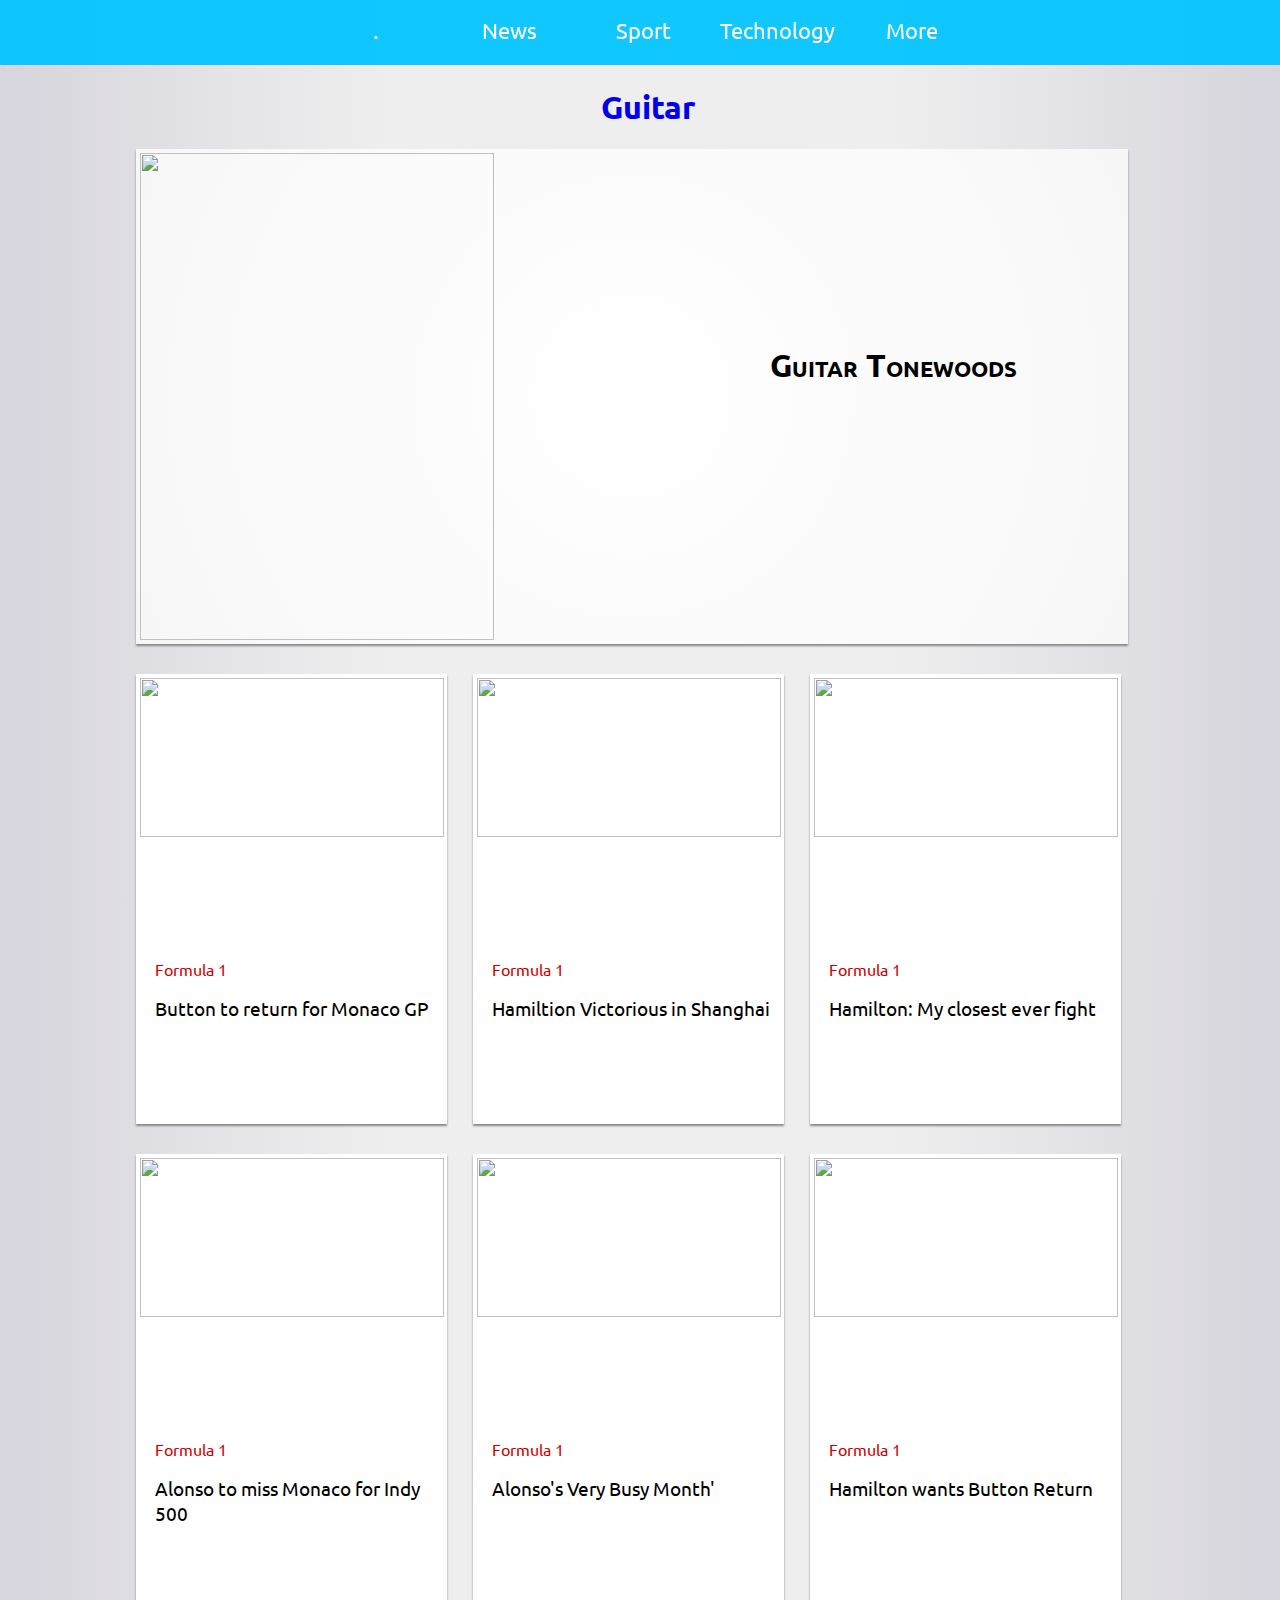
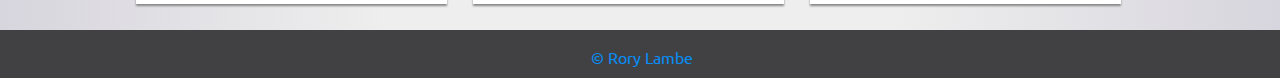
==== main.guitar.html @ 80f7bfc6 "Add files via upload" ====
<!DOCTYPE html> <!--added when body,div,html set to width,height 100%-->
<html>
<head>
<meta name="viewport" content="width=device-width, initial-scale=1.0">
<link rel="stylesheet" type="text/css" href="sec-responsive.css">
<script type="text/javascript" src="responsive.js"></script>
<link href="https://fonts.googleapis.com/css?family=Ubuntu" rel="stylesheet"> <!-- Ubuntu font link-->
<link rel="shortcut icon" href="https://s-media-cache-ak0.pinimg.com/originals/44/e4/73/44e473b0aaa8aa32cf748dd5b4bf9525.png"/> <!--title img-->
<title>Responsive</title>
</head>

<nav>
  <!--<a href="#" class="navbar-left"><img src="http://www.donegaldaily.com/wp-content/uploads/2016/05/gaa-logo.png"></a> img in nav-->
  <!--<a href="https://www.google.ie" class="navbar-left"><h3 class="navbar-left-txt">The<br> Journal</h3></a>-->
  <ul class="topnav" id="myTopnav">

    <li class="navimgtxt"><a href="https://roryjl.github.io/" class="webtitle">.</a></li>    <!--  <li><a href="#">Home</a></li>  -->

    <li><a href="https://irishtimes.com">News</a>
      <ul class="sub-menu">
        <a href="https://www.theguardian.com/international"><li>TheGuardian</li></a>
        <a href="https://www.irishtimes.com"><li>Irish Times</li></a>
        <a href="https://www.thejournal.ie"><li>TheJournal</li></a>
      </ul>
    </li>

    <li><a href="https://roryjl.github.io/sport.responsive.html">Sport</a>
      <ul class="sub-menu">
        <a href="https://roryjl.github.io/f1.responsive.html"><li>Formula 1</li></a>
        <a href="https://roryjl.github.io/gaa.responsive.html"><li>Gaa</li></a>
        <a href="https://roryjl.github.io/soccer.responsive.html"><li>Soccer</li></a>
      </ul>
    </li>

    <li><a href="https://cnet.com/uk">Technology</a></li>
    <li><a href="#">More</a>
      <ul class="sub-menu">
        <a href="https://play.spotify.com/?utm_source=web-player&utm_campaign=bookmark"><li>Spotify</li></a>
        <a href="https://www.youtube.com/"><li>YouTube</li></a>
        <a href="https://fantasy.premierleague.com/"><li>Fantasy PL</li></a>
      </ul>
      <li class="icon">
    <a href="javascript:void(0);" onclick="myFunction()">&#9776;</a>
  </li>
    </li>
  </ul>
</nav>

<body>

  <div class="row">

    <h1 class="sectionhead"><a href="file:///Users/BrianLambe/Documents/Website%20iCloud%20Drive/f1.responsive.html">Guitar</h1>

    <div class="col-1">
      <a href="https://roryjl.github.io/tonewoods.guitar.html"><img class="mainimg" src="http://www.mangore.com/upload/archivos_imagenes/20140510-tonewood-properties-interna.jpg"/>
      <div class="maintxt"><a href="https://roryjl.github.io/tonewoods.guitar.html"><h1>Guitar Tonewoods</h1></div>
    </div>

    <div class="col-2">
      <a href="http://www.skysports.com/f1/news/12433/10835866/jenson-button-to-return-with-mclaren-for-monaco-gp"><img class="secimg" src="http://e2.365dm.com/17/04/16-9/20/skysports-formula-1-grand-prix-f1-jenson-button_3930553.jpg?20170414110044"/>
      <p class="f1sec"><a href="file:///Users/BrianLambe/Documents/Website%20iCloud%20Drive/f1.responsive.html">Formula 1<p><h3 class="sectxt"><a href="http://www.skysports.com/f1/news/12433/10835866/jenson-button-to-return-with-mclaren-for-monaco-gp">Button to return for Monaco GP</h3>
    </div>

    <div class="col-3">
      <a href="http://www.skysports.com/f1/news/12433/10828494/chinese-gp-lewis-hamilton-and-mercedes-back-to-winning-ways"><img class="secimg" src="http://e1.365dm.com/17/04/16-9/20/skysports-lewis-hamilton-f1_3927507.jpg?20170409131127"/>
      <p class="f1sec"><a href="file:///Users/BrianLambe/Documents/Website%20iCloud%20Drive/f1.responsive.html">Formula 1<p><h3 class="sectxt"><a href="http://www.skysports.com/f1/news/12433/10828494/chinese-gp-lewis-hamilton-and-mercedes-back-to-winning-ways">Hamiltion Victorious in Shanghai</h3>
    </div>

    <div class="col-4">
      <a href="http://www.skysports.com/f1/news/12433/10831420/lewis-hamilton-relishing-closest-f1-title-race-of-his-career"><img class="secimg" src="http://e1.365dm.com/17/04/16-9/20/skysports-lewis-hamilton-sebastian-vettel-f1-conclusions_3927338.jpg?20170409094520"/>
      <p class="f1sec"><a href="file:///Users/BrianLambe/Documents/Website%20iCloud%20Drive/f1.responsive.html">Formula 1<p><a href="http://www.skysports.com/f1/news/12433/10831420/lewis-hamilton-relishing-closest-f1-title-race-of-his-career"><h3 class="sectxt">Hamilton: My closest ever fight</h3>
    </div>

    <div class="col-5">
      <a href="http://www.skysports.com/f1/news/12479/10831337/fernando-alonso-to-miss-monaco-gp-to-race-at-indy-500"><img class="secimg" src="http://e1.365dm.com/17/03/16-9/20/skysports-alonso-fernando-f1_3915086.jpg?20170323061637"/>
      <p class="f1sec"><a href="hfile:///Users/BrianLambe/Documents/Website%20iCloud%20Drive/f1.responsive.html">Formula 1<p><a href="http://www.skysports.com/f1/news/12479/10831337/fernando-alonso-to-miss-monaco-gp-to-race-at-indy-500"><h3 class="sectxt">Alonso to miss Monaco for Indy 500</h3>
    </div>

    <div class="col-6">
      <a href="http://www.skysports.com/f1/news/12433/10835505/fernando-alonso-reveals-hectic-schedule-to-combine-f1-and-indy-500"><img class="secimg" src="http://e0.365dm.com/17/04/16-9/20/skysports-f1-f1_3930208.jpg?20170413170403"/>
      <p class="f1sec"><a href="hfile:///Users/BrianLambe/Documents/Website%20iCloud%20Drive/f1.responsive.html">Formula 1<p><a href="http://www.skysports.com/f1/news/12433/10835505/fernando-alonso-reveals-hectic-schedule-to-combine-f1-and-indy-500"><h3 class="sectxt">Alonso's Very Busy Month'</h3>
    </div>

    <div class="col-7">
      <a href="http://www.skysports.com/f1/news/12433/10835717/lewis-hamilton-wants-jenson-button-to-replace-fernando-alonso-at-the-monaco-gp"><img class="secimg" src="http://e1.365dm.com/17/04/16-9/20/skysports-jenson-button-lewis-hamilton-f1_3930138.jpg?20170413153420"/>
      <p class="f1sec"><a href="hfile:///Users/BrianLambe/Documents/Website%20iCloud%20Drive/f1.responsive.html">Formula 1<p><a href="http://www.skysports.com/f1/news/12433/10835717/lewis-hamilton-wants-jenson-button-to-replace-fernando-alonso-at-the-monaco-gp"><h3 class="sectxt">Hamilton wants Button Return</h3>
    </div>

</body>

<div class="footer">
  <p>&#169; Rory Lambe</p>
</div>

</html>
---- sec-responsive.css ----
/*DIFFERENCE between sec.responsive and rem.css is no sticky (relative for z-index) .topnav and h1.sectionhead css added, margin-top col-1 removed*/


/* When the screen is less than 680 pixels wide, hide all list items, except for the first one ("Home"). Show the list item that contains the link to open and close the topnav (li.icon) */
@media screen and (max-width:885px) {
  ul.topnav li:not(:first-child) {display: none;}
  ul.topnav li.icon {
    float: right; /*hamburger icon float*/
    display: inline-block;
    background-color: #04C5FF; /*icon background was #068df6*/
  }
}

/* The "responsive" class is added to the topnav with JavaScript when the user clicks on the icon. This class makes the topnav look good on small screens */
@media screen and (max-width:885px) {
  ul.topnav.responsive {position: relative;}
  ul.topnav.responsive li.icon {
    position: absolute;
    right: 0;
    top: 0;
  }
  ul.topnav.responsive li {
    float: none;
    display: inline;
  }
  ul.topnav.responsive li a {
    display: block;
    text-align: left; /*text align for nav options txt when mobile nav is opened*/
    margin-left: 10px; /*margin left for nav options txt when mobile nav is opened, i added this*/
  }
}



.webtitle { /*img in nav*/
  background-image: url(https://s-media-cache-ak0.pinimg.com/originals/3a/6f/26/3a6f2651cd008f7e4caafefcc86870b5.jpg);/*url(/Users/BrianLambe/Downloads/oie_transparent.png); /*url(http://free4kwallpaper.com/wp-content/uploads/logos/Blue-and-White-Apple-Logo-4K-Wallpaper.jpg)*/ /* /Users/BrianLambe/Downloads/Blue\ and\ white\ apple\ logo.jpg */
  background-position: center;
  width: 129px;
  height: 70px;
  background-size: 150px; /*was 400px*/
  image-resolution: 72dpi;
}

@media screen and (max-width: 885px) { /*img in nav*/
  .webtitle {
   margin-left: 45%;
 }
}

@media screen and (max-width: 390px) { /*img in nav*/
  .webtitle {
   margin-left: -20%;
 }
}

.navimgtxt { /*txt in nav img*/
  color: #F4F3F9;
}

@media screen and (max-width: 885px) { /*img in nav*/
  .navimgtxt {
   font-size: 1%;
 }
}

.navbar-left {  /*nav bar content (img/txt)*/
  max-width: 100px;
  max-height: 100px;
  display: inline-block;
  float: left;
  margin-top: 20px;
  margin-left: 10px;
}

.navbar-left-txt {
  color: black; /*txt color of 'thejournal'*/
  font-family: serif;
  font-size: 1.2em;
  margin-top: -4px;
}

@media screen and (max-width: 885px) {
  .navbar-left-txt {
   display: none;
 }
}

.topnav {  /*main nav positioning*/
  margin-left: -0.7%;
  width: 100.7%;
  /*position: fixed; /*for sticky navbar*/
  position: relative;
  opacity: 0.95;
  z-index: 999; /*fixes issue where dropdown appeared under image while image was hovered(zoomed-in)*/
}

@media screen and (max-width: 694px) {
  .topnav {
   margin-left: -1%;
 }
}

nav li {
  display: inline-block;
  font-size: 1.4em;
  line-height: 70px; /*red box in navbar dimensions*/
  height: 70px; /*red box in navbar dimensions*/
  width: 130px;
  color: #fff; /*txt color in dropdown*/
  /*text-align: justify; - needed for img in nav*/
}

@media screen and (max-width: 885px) {
  nav li {
   /*margin-left: -200px;   /*moves 'home'*/
 }
}

nav ul {
  text-align: center;
  background-color: #04C5FF; /*backgr color in navbar - was #068df6*/
  border-radius: 3px;
  padding: 0; /*removes gap on left side of main nav*/
  width: 100%;
  margin-top: -1%; /*removes gap that was on top of nav, should check impact on big screens*/
}

@media screen and (max-width: 885px) {
  nav ul {
   border-radius: 0px; /*needs to be removed because hamburger icon has no border-radius*/
 }
}

nav a:hover {
background-color: #04C5FF/*conflicts w/ thing that makes mainav stay hovered when submen is being hov.- mainnav backgr color hover - was  #068df6*/
cursor: pointer;
border-radius: 0px; /*was 5px*/
/*color: rgba(0,0,0,0.1); text hover color main nav*/
}

nav ul li:hover {  /*makes main nav hover color #d5d5d5 while sub-menu is acc being hovered*/
  background-color: #04C5FF; /*was #068df6 */
}

nav a {
  text-decoration: none;
  color: #fff; /*text color in mainnav - was #068df6*/
  font-family: 'Ubuntu', sans-serif;
  display: block;
}

/*start of dropdown*/

ul.sub-menu{
  position: absolute;
  background-color: #04C5FF; /*dropdown backroundcolor was #068df6 before logo*/
  list-style-type: none;
  /*color: rgba(0, 0, 0, 0.8); /*was dropdown font color was rgba(255, 255, 255, 0.7)*/
  font-family: 'Ubuntu', sans-serif;
  font-variant: small-caps;
  width: 130px; /*was 124px*/
  height: 220px; /*defines height of dropdown, new- wasnt always here*/
  padding-left: 0px;
  margin-left: 0px;
  padding-top: 0px;
  visibility: hidden; /*hides dropdown when not hovered*/
  font-size: .7em;
  border-radius: 0px 0px 5px 5px; /*rounds bottom corners on dropdown*/
  box-shadow: 0 8px 16px 0 rgba(0, 0, 0, 0.6); /* shadow on dropdown*/
  border: 1px solid #414143;
  transform: translateY(-2em); /* dropdown slide down animation start*/
  z-index: 10;
  transition: all 0.4s ease-in-out 0s, visibility 0s linear 0.1s, z-index 0s linear 0.01s; /* dropdown slide down animation end was all 0.3s*/
  animation: pulse 3s; /*opacity animation*/

  /*transform: scale(0) translateX(-50%);/*part of pl website dropdown animation
  transform-origin: left top;
  transition: all 1s;
  -webkit-transform: scale(0) translateX(-50%);*/
}

@keyframes pulse { /*opacity animation*/
  0% {
    opacity: 0;
  }
  100% {
    opacity: 1;
  }
}

ul.sub-menu li{
  padding-left: 0px;
  padding-top: 5px;
  padding-bottom: 5px;
  height: 63px; /*height of dropdown li*/
  border-radius: 0px;
  text-align: center;
}

ul.sub-menu li:hover {  /*dropdown menu hover*/
  background-color: rgba(0, 0, 0, 0.1);
  cursor: pointer;
  border-radius: 0px;
  width: 128px; /*width for dropdown hover*/
  padding-top: 5px;
  padding-bottom: 5px;
  padding-left: 0;
  /*box-shadow: 0 8px 16px 0 rgba(0, 0, 0, 0.2); /*shadow on individual items in dropdown*/
}

@media only screen and (max-width: 712px) {
    /*hides dropdown when in mobile view*/
    .sub-menu {
       display: none;
    }
}

nav li:hover .sub-menu{
  visibility: visible;  /*makes dropdown appear when hovered*/
  margin-left: 0px; /*dropdown margin left*/
  z-index: 10; /*dropdown slide animation start*/
  transform: translateY(0%);
  transition-delay: 0s, 0s, 0.3s; /*allows you to hover on dropdown after animation --dropdown slide animation end*/
}

/*end of dropdown*/




/*underline animation for nav start*/
li {
  display: inline-block;
  position: relative;
  border: 0px solid transparent;/*was 2px, gap between main nav and dropdown*/
  color: #005689;
}

li::after {
  width: 0%;
  height: 2px; /*width of white animation line*/
  display: block;
  background-color: #404042; /*line under(animation) color CLOSING*/
  content: " ";
  position: absolute;
  top: 60px;
  left: 50%;
  -webkit-transition: left 0.5s cubic-bezier(0.215, 0.61, 0.355, 1), width 0.2s cubic-bezier(0.215, 0.61, 0.355, 1);
  transition: left 0.5s cubic-bezier(0.215, 0.61, 0.355, 1), width 0.5s cubic-bezier(0.215, 0.61, 0.355, 1); /*these figures (0.5) control speed of animation*/
}

@media only screen and (max-width: 885px) {  /*to remove underline animation from hamburger*/
    li::after {
      -webkit-transition: left 0s cubic-bezier(0,0,0,0), width 0s cubic-bezier(0, 0, 0, 0);
      transition: left 0s cubic-bezier(0, 0, 0, 0), width 0s cubic-bezier(0, 0, 0, 0);
    }
}

li:hover::after {
  width: 100%;
  height: 2px;
  display: block;
  background-color: #fff; /*line under(animation) color OPENing*/
  content: " ";
  position: absolute;
  top: 60px;
  left: 0;
}

@media only screen and (max-width: 885px) {  /*to remove underline animation from hamburger*/
    li:hover::after {
      width: 0%;
      height: 0px;
      display: block;
      background-color: #ddd; /*line under(animation) color*/
      content: " ";
      position: absolute;
      top: 60px;
      left: 0;
    }
}


.navimgtxt::after {  /*to remove underline animation from logo*/
  -webkit-transition: left 0s cubic-bezier(0,0,0,0), width 0s cubic-bezier(0, 0, 0, 0);
  transition: left 0s cubic-bezier(0, 0, 0, 0), width 0s cubic-bezier(0, 0, 0, 0);
}

.navimgtxt:hover::after { /*to remove underline animation from logo*/
  width: 0%;
  height: 0px;
  display: block;
  background-color: #ddd; /*line under(animation) color*/
  content: " ";
  position: absolute;
  top: 60px;
  left: 0;
}
/*underline animation for nav end*/



/*hamburger mobile navbar icon*/
.icon {
  display: none;
}
/*icon end*/
/*end of nav*/


.mainimg {
  height: 100%; /*21.1rem*/
  width: 60%; /*40rem*/
  -moz-transition: all 0.5s;  /* was taken out because dropdown intially went underneath mainimg - fixed by .topnav z-index: 999; (parent element)*/
  -webkit-transition: all 0.5s;
  transition: all 0.5s;
}

.mainimg:hover {
  -moz-transform: scale(1.04);   /*comment above in .mainimg*/
  -webkit-transform: scale(1.04);
  transform: scale(1.04);
}

@media only screen and (max-width: 855px) {
    /*hides dropdown when in mobile view*/
    .mainimg {
       height: 80%; /*jw 180%*/
       width: 100%;
    }
}

@media only screen and (max-width: 533px) {
    /*hides dropdown when in mobile view*/
    .mainimg {
       height: 75%; /*was 80% paddding*/
       width: 100%;
    }
}

p {
  color: black;
}

h1 {
  color: black;
}

h3 {
  color: black;
}

h1.sectionhead {
  text-align: center;
  color: #3ea447;
}

.maintxt {
  /*background-color: red;*/
  width: 35%;
  margin-top: -20rem;
  margin-left: 64%;
  font-family: 'Ubuntu', sans-serif;
  font-variant: small-caps;
  justify-content: center;
}

@media only screen and (max-width: 855px) {
    .maintxt {
       margin-left: 5%;
       margin-top: 0;
       margin-top: 4%;
       width: 90%;
    }
}

@media only screen and (max-width: 320px) and (max-height: 620px) {
    .maintxt {
       font-size: 70%;
    }
}

@media only screen and (max-width: 320px) and (max-height: 480px) {
    .maintxt {
       margin-top: -0.5rem;
    }
}

@media only screen and (min-width: 855px) and (max-height: 561px) {
    .maintxt {
       margin-top: -15rem;
    }
}

/*@media only screen and (max-width: 799px) { /*taken out when justify-content was put in for maintxt
    .maintxt {
       margin-top: -1%;
    }
}

@media only screen and (max-width: 478px/*446*//*) {
    .maintxt {
       font-size: 95%;
    }
}

@media only screen and (max-width: 456px) and (max-height: 460px) {
    .maintxt {
       font-size: 85%;
    }
}

@media only screen and (max-width: 427px) {
    .maintxt {
       margin-top: 5%;
    }
}

@media only screen and (max-width: 427px) and (max-height: 460px) {
    .maintxt {
       margin-top: -3%; /*was -7% paddding*//*
    }
}

@media only screen and (max-width: 456px) and (max-height: 540px) {
    .maintxt {
       margin-top: -6%;
    }
}

@media only screen and (max-width: 320px) {
    .maintxt {
       font-size: 85%;
       margin-top: -6%;
    }
}*/

* {
    box-sizing: border-box;
}

.row::after {
    content: "";
    clear: both;
    display: table;
}

[class*="col-"] {
    float: left;
    padding: 0px; /*was 15px*/
}

.col-1 {
  width: 77.5%;
  /*background-color: white;*/
  background-image: radial-gradient(circle at center,#fff 0,#f7f7f7 100%); /*skysports col color*/
  color: #ffffff;
  margin-left: 10%;
  height: 55%; /*was 60%*/
  overflow: hidden;
  box-shadow: 0px 2px 2px 0px #888888;
  padding: 0.3%; /*to make img fit full div side, universal selector gives padding automatically*/
  /*margin-top: 5em; /*for sticky navbar*/
}

.col-1:hover {
  box-shadow: 0px 8px 20px 0px #888888;
}

@media only screen and (max-width: 1174px) { /*1056px*/
    /* For mobile phones: */
    [class="col-1"] {
        width: 87%;
        margin-left: 6.5%;
    }
}

@media only screen and (max-width: 1036px) {
    /* For mobile phones: */
    [class="col-1"] {
        margin-left: 1%;
        width: 95.5%;
    }
}

@media only screen and (max-width: 859px) {
    .col-1 {
       margin-left: 2%;
       width: 94%;
    }
}

@media only screen and (max-width: 855px) {
    /*hides dropdown when in mobile view*/
    .col-1 {
       height: 80%; /*jw 40%*/
    }
}

@media only screen and (max-width: 855px) {
    .col-1:hover {
       box-shadow: 0px 0px 0px 0px #888888;
    }
}

@media only screen and (max-width: 768px) and (max-height: 928px) {
    .col-1 {
       height: 30rem;
    }
}

@media only screen and (max-width: 694px) {
    [class="col-1"] {
        width: 100%;
        background-color: white;
        margin-left: 0%;/*margin-left: -1.2%;*/
        padding: 0px;
        height: 60%; /*just added*/
    }
}

@media only screen and (max-width: 320px) and (max-height: 460px) {
    .col-1 {
       height: 60%;
       padding: 0px; /*need because col-*: paddding 15px*/
       margin-left: 0%;
    }
}


.col-2 {
  width: 24.33%;
  background-color: white;
  /*background-image: radial-gradient(circle at center,#fff 0,#f7f7f7 100%); skysports col color*/
  color: #ffffff;
  margin-top: 30px;
  margin-right: 2%;
  margin-left: 10%;
  height: 50%;
  clear: both;
  overflow: hidden;
  box-shadow: 0px 2px 2px 0px #888888;
  padding: 0.3%; /*to make img fit full div side*/
  /*border-color: #DCDCDC;
  border-style: solid;
  border-width: thick;  sky sports border*/
}

.col-2:hover {
  box-shadow: 0px 4px 20px 0px #888888;
}

@media only screen and (max-width: 1174px) {
    /* For mobile phones: */
    [class="col-2"] {
        width: 27%;
        margin-left: 6.5%;
    }
}

@media only screen and (max-width: 1036px) {
    [class="col-2"] {
        margin-left: 1%;
        width: 30.5%;
    }
}

@media only screen and (max-width: 915px) {
    [class="col-2"] {
        width: 46%;
        height: 60%;
    }
}

@media only screen and (max-width: 859px) {
    /* For mobile phones: */
    [class="col-2"] {
        width: 46%;
        height: 57%;
        margin-left: 2%;
    }
}

@media only screen and (max-width: 855px) {
    .col-2:hover {
       box-shadow: 0px 0px 0px 0px #888888;
    }
}

@media only screen and (max-width: 768px) and (max-height: 928px) {
    .col-2 {
       height: 40%;
    }
}

@media only screen and (max-width: 767px) { /*new*/
    .col-2 {
      width: 46%;
      height: 57%;
    }
}

@media only screen and (max-width: 694px) {
    /* For mobile phones: */
    [class="col-2"] {
        width: 100%;
        background-color: white;
        margin-left: 0%;/*margin-left: -2.4%;*/
        margin-top: 10px;
        height: 20%; /*was 27%*/
        padding: 0;
    }
}

.secimg {
  width: 100%;
  height: 60%;
  -moz-transition: all 0.5s;
  -webkit-transition: all 0.5s;
  transition: all 0.5s;
}

.secimg:hover {
  -moz-transform: scale(1.1);
  -webkit-transform: scale(1.1);
  transform: scale(1.1);
}

@media only screen and (max-width: 768px) and (max-height: 928px) {
    .secimg {
       height: 65%;
    }
}

@media only screen and (max-width: 767px) {
    .secimg {
      width: 100%;
      height: 60%;
    }
}

@media only screen and (max-width: 694px) {
    [class="secimg"] {
        width: 30%;
        height: 100%; /*was90%*/
        float: left;
        padding: 0.5%;
    }
}

@media only screen and (max-width: 530px) {
    [class="secimg"] {
        width: 44%;
    }
}


.sectxt {
  color: black;
  margin-left: 5%;
  text-decoration: none;
  margin-top: 2rem; /*9%*/
  font-family: 'Ubuntu', sans-serif;
  font-weight: 400;
  justify-content: center;
}

@media only screen and (max-width: 694px) {
    [class="sectxt"] {
        margin-top: 3rem;
        margin-left: 32.8%;
    }
}

@media only screen and (max-width: 530px) {
    [class="sectxt"] {
        margin-left: 46.8%;
    }
}

@media only screen and (max-width: 520px) and (max-height: 620px) {
    .sectxt {
       font-size: 90%;
    }
}

@media only screen and (max-width: 320px) and (max-height: 480px) {
    .sectxt {
       margin-top: 2rem;
    }
}

/*@media only screen and (max-width: 694px) {
    [class="sectxt"] {
        margin-top: 7%;
        margin-left: 32.8%; /*did use float here but causes issues with text responsiveness, needs different margins*/
    /*}
}

@media only screen and (max-width: 631px) {
    [class="sectxt"] {
        margin-top: 8%;
    }
}

@media only screen and (max-width: 544px) {
    [class="sectxt"] {
        margin-top: 9%;
    }
}

@media only screen and (max-width: 530px) {
    [class="sectxt"] {
        margin-left: 46.8%;
    }
}

@media only screen and (max-width: 488px) {
    [class="sectxt"] {
        font-size: 95%;
        margin-top: 11%;
    }
}

@media only screen and (max-width: 435px) {
    [class="sectxt"] {
        margin-top: 13%;
    }
}

@media only screen and (max-width: 342px) {
    [class="sectxt"] {
        margin-top: 15%;
        font-size: 90%;
    }
}

@media only screen and (max-width: 320px) and (max-height: 460px) {
    .sectxt {
       margin-top: 9%;
    }
}

@media only screen and (max-width: 315px) {
    [class="sectxt"] {
        margin-top: 10%;
    }
}

@media only screen and (max-width: 295px) { /*menu layout goes at 300px*/
  /*.sectxt {
    font-size: 85%;
  }
}

/*start of small txts*/
p.soccersec { /*fixes issue with sectxt going too far down, see in developer tools*/
  height: 5px;
}

.soccersec {
  color: #3ea447;
  margin-left: 5%;
  font-family: 'Ubuntu', sans-serif;
}

@media only screen and (max-width: 694px) {
    [class="soccersec"] {
        float: left;
        margin-left: 3%;
        font-size: 95%;
    }
}

@media only screen and (max-width: 412px) {
    [class="soccersec"] {
        font-size: 90%;
    }
}

@media only screen and (max-width: 320px) and (max-height: 460px) {
    .soccersec {
       margin-top: 2%;
    }
}

@media only screen and (max-width: 295px) { /*menu layout goes at 300px*/
  .soccersec {
    font-size: 85%;
  }
}



p.f1sec { /*fixes issue with sectxt going too far down, see in developer tools*/
  height: 5px;
}

.f1sec {
  color: #C00;
  margin-left: 5%;
  font-family: 'Ubuntu', sans-serif;
}

@media only screen and (max-width: 694px) {
    [class="f1sec"] {
        float: left;
        margin-left: 3%;
        font-size: 95%;
    }
}

@media only screen and (max-width: 412px) {
    [class="f1sec"] {
        font-size: 90%;
    }
}

@media only screen and (max-width: 320px) and (max-height: 460px) {
    .f1sec {
       margin-top: 2%;
    }
}

@media only screen and (max-width: 295px) { /*menu layout goes at 300px*/
  .f1sec {
    font-size: 85%;
  }
}


p.footsec { /*fixes issue with sectxt going too far down, see in developer tools*/
  height: 5px;
}

.footsec {
  color: #F60;
  margin-left: 5%;
  font-family: 'Ubuntu', sans-serif;
}

@media only screen and (max-width: 694px) {
    [class="footsec"] {
        float: left;
        margin-left: 3%;
        font-size: 95%;
    }
}

@media only screen and (max-width: 412px) {
    [class="footsec"] {
        font-size: 90%;
    }
}

@media only screen and (max-width: 320px) and (max-height: 460px) {
    .footsec {
       margin-top: 2%;
    }
}

@media only screen and (max-width: 295px) { /*menu layout goes at 300px*/
  .footsec {
    font-size: 85%;
  }
}


p.hurlsec { /*fixes issue with sectxt going too far down, see in developer tools*/
  height: 5px;
}

.hurlsec {
  color: #068df6;
  margin-left: 5%;
  font-family: 'Ubuntu', sans-serif;
}

@media only screen and (max-width: 694px) {
    [class="hurlsec"] {
        float: left;
        margin-left: 3%;
        font-size: 95%;
    }
}

@media only screen and (max-width: 412px) {
    [class="hurlsec"] {
        font-size: 90%;
    }
}

@media only screen and (max-width: 320px) and (max-height: 460px) {
    .hurlsec {
       margin-top: 2%;
    }
}

@media only screen and (max-width: 295px) { /*menu layout goes at 300px*/
  .hurlsec {
    font-size: 85%;
  }
}


.col-3 {
  width: 24.33%;
  background-color: white;
  color: #ffffff;
  margin-top: 30px;
  margin-right: 2%;
  display: inline-block;
  height: 50%;
  overflow: hidden;
  box-shadow: 0px 2px 2px 0px #888888;
  padding: 0.3%; /*to make img fit full div side*/
}

.col-3:hover {
  box-shadow: 0px 4px 20px 0px #888888;
}

@media only screen and (max-width: 1174px) {
    /* For mobile phones: */
    [class="col-3"] {
        width: 27%;
    }
}

@media only screen and (max-width: 1036px) {
    [class="col-3"] {
        width: 30.5%;
    }
}

@media only screen and (max-width: 915px) {
    [class="col-3"] {
        width: 46%;
        height: 60%;
    }
}

@media only screen and (max-width: 859px) {
    /* For mobile phones: */
    [class="col-3"] {
        width: 46%;
        height: 57%;
    }
}

@media only screen and (max-width: 855px) {
    .col-3:hover {
       box-shadow: 0px 0px 0px 0px #888888;
    }
}

@media only screen and (max-width: 768px) and (max-height: 928px) {
    .col-3 {
       height: 40%;
    }
}

@media only screen and (max-width: 767px) { /*new*/
    .col-3 {
      width: 46%;
      height: 57%;
    }
}

@media only screen and (max-width: 694px) {
    /* For mobile phones: */
    [class="col-3"] {
        width: 100%;
        background-color: white;
        margin-top: 10px;
        height: 20%; /*was 27%*/
        padding: 0;
    }
}

.col-4 {
width: 24.33%;
background-color: white;
color: #ffffff;
margin-top: 30px;
margin-right: 3%; /*23px*/
display: inline-block;
height: 50%;
overflow: hidden;
box-shadow: 0px 2px 2px 0px #888888;
padding: 0.3%; /*to make img fit full div side*/
}

.col-4:hover {
  box-shadow: 0px 4px 20px 0px #888888;
}

@media only screen and (max-width: 1174px) {
    /* For mobile phones: */
    [class="col-4"] {
        width: 27%;
    }
}

@media only screen and (max-width: 1036px) {
    [class="col-4"] {
        width: 30.5%;
    }
}

@media only screen and (max-width: 915px) {
    [class="col-4"] {
        width: 46%;
        height: 60%;
        margin-left: 1%;
    }
}

@media only screen and (max-width: 859px) {
    /* For mobile phones: */
    [class="col-4"] {
        width: 46%;
        height: 57%;
        margin-left: 2%;
    }
}

@media only screen and (max-width: 855px) {
    .col-4:hover {
       box-shadow: 0px 0px 0px 0px #888888;
    }
}

@media only screen and (max-width: 768px) and (max-height: 928px) {
    .col-4 {
       height: 40%;
    }
}

@media only screen and (max-width: 767px) { /*new*/
    .col-4 {
      width: 46%;
      height: 57%;
    }
}

@media only screen and (max-width: 694px) {
    /* For mobile phones: */
    [class="col-4"] {
        width: 100%;
        background-color: white;
        margin-left: 0%;
        margin-top: 10px;
        height: 20%; /*was 27%*/
        padding: 0;
    }
}

.col-5 {
width: 24.33%;
background-color: white;
color: #ffffff;
margin-top: 30px;
margin-right: 2%;
margin-left: 10%;
display: inline-block;
height: 50%;
overflow: hidden;
box-shadow: 0px 2px 2px 0px #888888;
padding: 0.3%; /*to make img fit full div side*/
}

.col-5:hover {
  box-shadow: 0px 4px 20px 0px #888888;
}

@media only screen and (max-width: 1174px) {
    /* For mobile phones: */
    [class="col-5"] {
        width: 27%;
        margin-left: 6.5%;
    }
}

@media only screen and (max-width: 1036px) {
    /* For mobile phones: */
    [class="col-5"] {
        margin-left: 1%;
        width: 30.5%;
    }
}

@media only screen and (max-width: 915px) {
    [class="col-5"] {
        width: 46%;
        height: 60%;
        margin-left: -1%;
    }
}

@media only screen and (max-width: 859px) {
    /* For mobile phones: */
    [class="col-5"] {
        width: 46%;
        height: 57%;
        margin-left: -1%;
    }
}

@media only screen and (max-width: 855px) {
    .col-5:hover {
       box-shadow: 0px 0px 0px 0px #888888;
    }
}

@media only screen and (max-width: 768px) and (max-height: 928px) {
    .col-5 {
       height: 40%;
    }
}

@media only screen and (max-width: 767px) {
    .col-5 {
      width: 46%;
      height: 57%;
      margin-left: -1%;
    }
}

@media only screen and (max-width: 694px) {
    /* For mobile phones: */
    [class="col-5"] {
        width: 100%;
        background-color: white;
        margin-left: 0%;
        margin-top: 10px;
        height: 20%; /*was 27%*/
        padding: 0;
    }
}

.col-6 {
width: 24.33%;
background-color: white;
color: #ffffff;
margin-top: 30px;
margin-right: 2%;
display: inline-block;
height: 50%;
overflow: hidden;
box-shadow: 0px 2px 2px 0px #888888;
padding: 0.3%; /*to make img fit full div side*/
}

.col-6:hover {
  box-shadow: 0px 4px 20px 0px #888888;
}

@media only screen and (max-width: 1174px) {
    /* For mobile phones: */
    [class="col-6"] {
        width: 27%;
    }
}

@media only screen and (max-width: 1036px) {
    [class="col-6"] {
        width: 30.5%;
    }
}

@media only screen and (max-width: 915px) {
    [class="col-6"] {
        width: 46%;
        height: 60%;
        margin-left: 1%;
    }
}

@media only screen and (max-width: 859px) {
    /* For mobile phones: */
    [class="col-6"] {
        width: 46%;
        height: 57%;
        margin-left: 2%;
    }
}

@media only screen and (max-width: 855px) {
    .col-6:hover {
       box-shadow: 0px 0px 0px 0px #888888;
    }
}

@media only screen and (max-width: 768px) and (max-height: 928px) {
    .col-6 {
       height: 40%;
    }
}

@media only screen and (max-width: 767px) { /*new*/
    .col-6 {
      width: 46%;
      height: 57%;
    }
}

@media only screen and (max-width: 694px) {
    /* For mobile phones: */
    [class="col-6"] {
        width: 100%;
        background-color: white;
        margin-left: 0%;
        margin-top: 10px;
        height: 20%; /*was 27%*/
        padding: 0;
    }
}

.col-7 {
width: 24.33%;
background-color: white;
color: #ffffff;
margin-top: 30px;
display: inline-block;
height: 50%;
overflow: hidden;
margin-bottom: 2%; /*for footer*/
box-shadow: 0px 2px 2px 0px #888888;
padding: 0.3%; /*to make img fit full div side*/
}

.col-7:hover {
  box-shadow: 0px 4px 20px 0px #888888;
}

@media only screen and (max-width: 1174px) {
    /* For mobile phones: */
    [class="col-7"] {
        width: 27%;
    }
}

@media only screen and (max-width: 1036px) {
    [class="col-7"] {
        width: 30.5%;
    }
}

@media only screen and (max-width: 915px) {
    [class="col-7"] {
        width: 46%;
        height: 60%;
    }
}

@media only screen and (max-width: 859px) {
    /* For mobile phones: */
    [class="col-7"] {
        width: 46%;
        height: 57%;
    }
}

@media only screen and (max-width: 855px) {
    .col-7:hover {
       box-shadow: 0px 0px 0px 0px #888888;
    }
}

@media only screen and (max-width: 768px) and (max-height: 928px) {
    .col-7 {
       height: 40%;
    }
}

@media only screen and (max-width: 767px) { /*new*/
    .col-7 {
      width: 46%;
      height: 57%;
    }
}

@media only screen and (max-width: 694px) {
    /* For mobile phones: */
    [class="col-7"] {
        width: 100%;
        background-color: white;
        margin-left: 0%;
        margin-top: 10px;
        height: 20%; /*was 27%*/
        padding: 0;
    }
}


.col-8 {width: 66.66%;}
.col-9 {width: 75%;}
.col-10 {width: 83.33%;}
.col-11 {width: 91.66%;}
.col-12 {width: 100%;}

html {
    font-family: "Ubuntu", sans-serif;
    /*background-color: #d7d5dd;*/
    background-image: linear-gradient(90deg,#d7d5dd 0,#eee 30%,#eee 70%,#d7d5dd); /*skysports background color*/
}

a:link{ /*removes underline from links*/
  text-decoration: none!important;
  cursor: pointer;
}

a:visited { /*removes purple txt color from links*/
   text-decoration: none;
   color: inherit;
}

.sectxt a {
  color: black;
}

.footsec a {
  color: #F60;
}

.hurlsec a {
  color: #068df6;
}

.soccersec a {
  color: #3ea447;
}

.f1sec a {
  color: #C00;
}


html, body { /*fixes issue with quirks mode and doctype*/
  width: 100%;
  height: 100%;
}

@media only screen and (max-width: 694px) {
    body {
       margin: 0px;
    }
}

div { /*fixes issue with quirks mode and doctype*/
  width: 100%;
  height: 100%;
}

.footer {
    clear: both;
    position: sticky;
    z-index: 10;
    height: 3em;
    margin-top: -3em;
    text-align: center;
    background-color: #414143;
    padding: 1px;
    width: 101%;
    margin-left: -1%;
}

.footer p {
  color: #068df6;
}
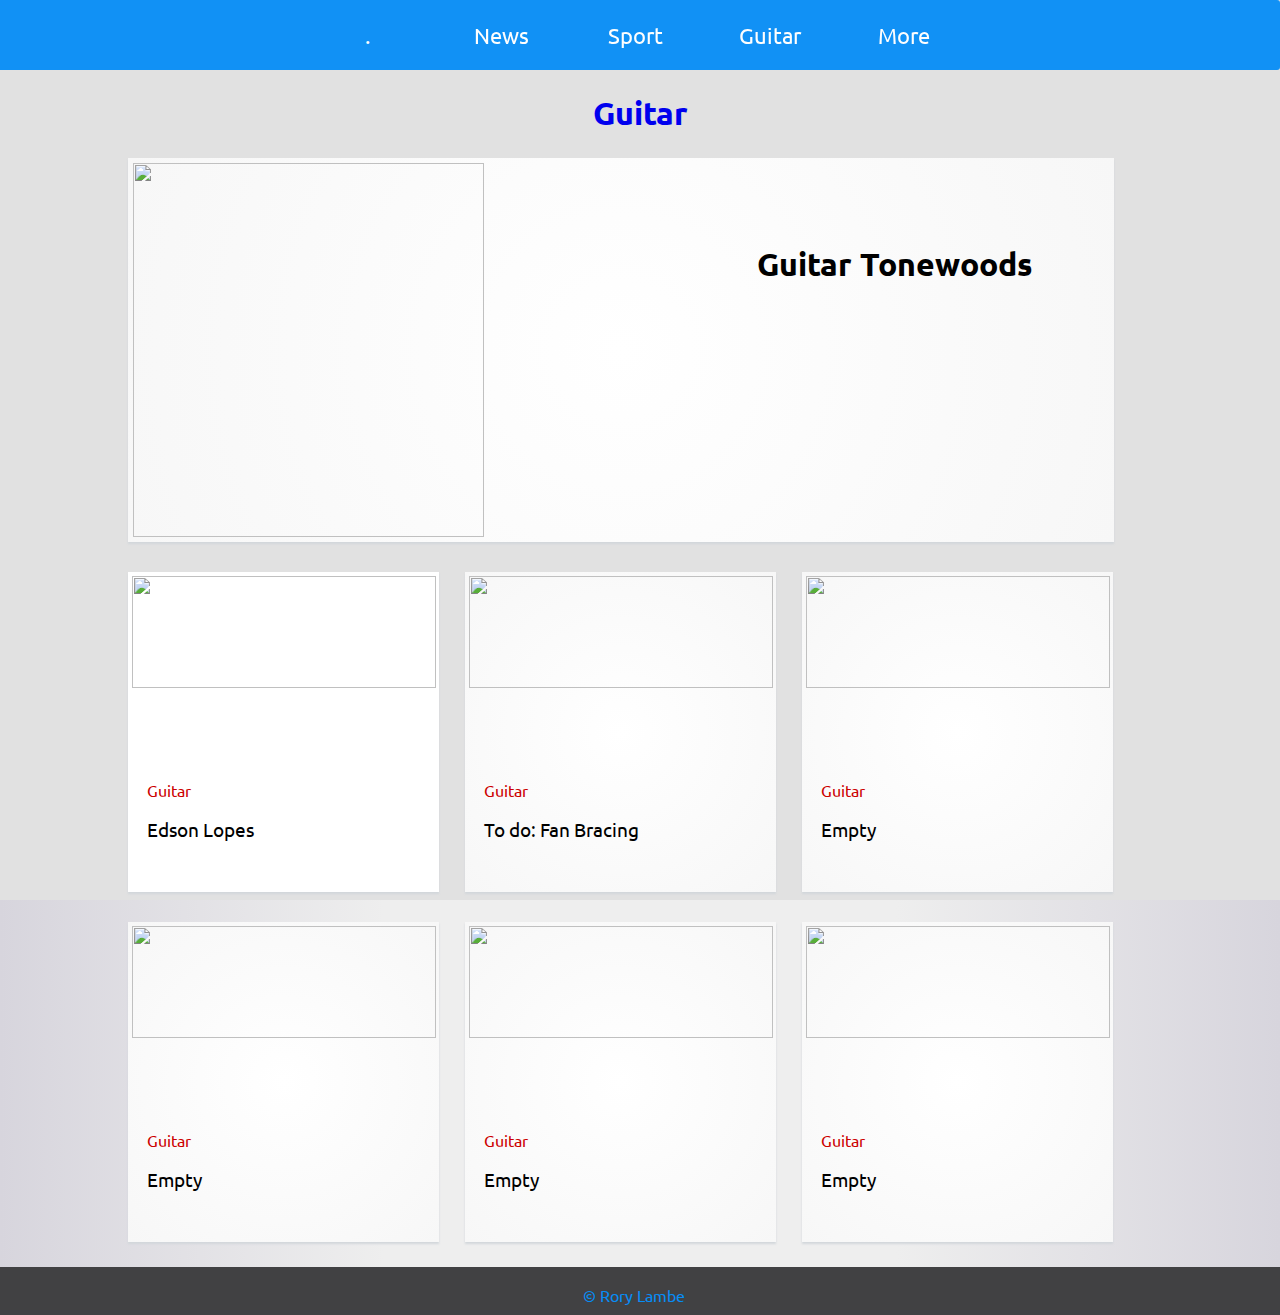
==== commit 35133d96: "Update main.guitar.html" ====
--- a/main.guitar.html
+++ b/main.guitar.html
@@ -1,9 +1,10 @@
 <!DOCTYPE html> <!--added when body,div,html set to width,height 100%-->
-<html>
+<html><!-- rem.html is meant to do same thing as home.responsive.html with less media queries and uses different units such as rem to make elements respond better-->
 <head>
+<meta name="description" content="Latest Sport News">
 <meta name="viewport" content="width=device-width, initial-scale=1.0">
 <link rel="stylesheet" type="text/css" href="sec-responsive.css">
-<script type="text/javascript" src="responsive.js"></script>
+<!--<script type="text/javascript" src="responsive.js"></script>-->
 <link href="https://fonts.googleapis.com/css?family=Ubuntu" rel="stylesheet"> <!-- Ubuntu font link-->
 <link rel="shortcut icon" href="https://s-media-cache-ak0.pinimg.com/originals/44/e4/73/44e473b0aaa8aa32cf748dd5b4bf9525.png"/> <!--title img-->
 <title>Responsive</title>
@@ -14,7 +15,7 @@
   <!--<a href="https://www.google.ie" class="navbar-left"><h3 class="navbar-left-txt">The<br> Journal</h3></a>-->
   <ul class="topnav" id="myTopnav">
 
-    <li class="navimgtxt"><a href="https://roryjl.github.io/" class="webtitle">.</a></li>    <!--  <li><a href="#">Home</a></li>  -->
+    <li class="navimgtxt"><a href="https://roryjl.github.io" class="webtitle">.</a></li>    <!--  <li><a href="#">Home</a></li>  -->
 
     <li><a href="https://irishtimes.com">News</a>
       <ul class="sub-menu">
@@ -32,10 +33,10 @@
       </ul>
     </li>
 
-    <li><a href="https://cnet.com/uk">Technology</a></li>
+    <li><a href="https://roryjl.github.io/main.guitar.html">Guitar</a></li>
     <li><a href="#">More</a>
       <ul class="sub-menu">
-        <a href="https://play.spotify.com/?utm_source=web-player&utm_campaign=bookmark"><li>Spotify</li></a>
+        <a href="https://cnet.com/uk"><li>Technology</li></a>
         <a href="https://www.youtube.com/"><li>YouTube</li></a>
         <a href="https://fantasy.premierleague.com/"><li>Fantasy PL</li></a>
       </ul>
@@ -46,11 +47,38 @@
   </ul>
 </nav>
 
+<!--<div class="window">-->
+  <div class="header">
+    <div class="burger-container">
+      <div id="burger">
+        <div class="bar topBar"></div>
+        <div class="bar btmBar"></div>
+      </div>
+    </div>
+    <div class="icon icon-apple"><li><a href="link2.html"><img class="navlogo" src="rsign.png" alt="R Sign"></a></li></div>
+
+    <ul class="menu">
+      <li class="menu-item"><a href="#">Soccer</a>
+        <!--<ul class="sub-menu">
+          <a href="https://roryjl.github.io/f1.responsive.html"><li>Formula 1</li></a></ul>-->
+        </li>
+      <li class="menu-item"><a href="#">Hurling</a></li>
+      <li class="menu-item"><a href="#">Football</a></li>
+      <li class="menu-item"><a href="#">F1</a></li>
+      <li class="menu-item"><a href="#">Tech</a></li>
+      <li class="menu-item"><a href="https://roryjl.github.io/main.guitar.html">Guitar</a></li>
+      <li class="menu-item"><a href="#">More</a></li>
+    </ul>
+    <div class="shop icon icon-bag"></div>
+  </div>
+
+<!--</div>-->
+
 <body>
 
   <div class="row">
 
-    <h1 class="sectionhead"><a href="file:///Users/BrianLambe/Documents/Website%20iCloud%20Drive/f1.responsive.html">Guitar</h1>
+    <h1 class="sectionhead"><a href="https://roryjl.github.io/main.guitar.html">Guitar</h1>
 
     <div class="col-1">
       <a href="https://roryjl.github.io/tonewoods.guitar.html"><img class="mainimg" src="http://www.mangore.com/upload/archivos_imagenes/20140510-tonewood-properties-interna.jpg"/>
@@ -58,33 +86,33 @@
     </div>
 
     <div class="col-2">
-      <a href="http://www.skysports.com/f1/news/12433/10835866/jenson-button-to-return-with-mclaren-for-monaco-gp"><img class="secimg" src="http://e2.365dm.com/17/04/16-9/20/skysports-formula-1-grand-prix-f1-jenson-button_3930553.jpg?20170414110044"/>
-      <p class="f1sec"><a href="file:///Users/BrianLambe/Documents/Website%20iCloud%20Drive/f1.responsive.html">Formula 1<p><h3 class="sectxt"><a href="http://www.skysports.com/f1/news/12433/10835866/jenson-button-to-return-with-mclaren-for-monaco-gp">Button to return for Monaco GP</h3>
+      <a href="https://roryjl.github.io/edsonlopes.guitar.html"><img class="secimg" src="http://guitarbulgaria.com/Images_12/Kircho_B_s1.jpg"/>
+      <p class="f1sec"><a href="https://roryjl.github.io/main.guitar.html">Guitar<p><h3 class="sectxt"><a href="https://roryjl.github.io/edsonlopes.guitar.html">Edson Lopes</h3>
     </div>
 
     <div class="col-3">
-      <a href="http://www.skysports.com/f1/news/12433/10828494/chinese-gp-lewis-hamilton-and-mercedes-back-to-winning-ways"><img class="secimg" src="http://e1.365dm.com/17/04/16-9/20/skysports-lewis-hamilton-f1_3927507.jpg?20170409131127"/>
-      <p class="f1sec"><a href="file:///Users/BrianLambe/Documents/Website%20iCloud%20Drive/f1.responsive.html">Formula 1<p><h3 class="sectxt"><a href="http://www.skysports.com/f1/news/12433/10828494/chinese-gp-lewis-hamilton-and-mercedes-back-to-winning-ways">Hamiltion Victorious in Shanghai</h3>
+      <a href="https://www.thisisclassicalguitar.com/bracing-styles-for-classical-guitars/"><img class="secimg" src="https://i.stack.imgur.com/tF1Us.gif"/>
+      <p class="f1sec"><a href="file:///Users/BrianLambe/Documents/Website%20iCloud%20Drive/main.guitar.html">Guitar<p><a href="https://www.thisisclassicalguitar.com/bracing-styles-for-classical-guitars/"><h3 class="sectxt">To do: Fan Bracing</h3>
     </div>
 
     <div class="col-4">
-      <a href="http://www.skysports.com/f1/news/12433/10831420/lewis-hamilton-relishing-closest-f1-title-race-of-his-career"><img class="secimg" src="http://e1.365dm.com/17/04/16-9/20/skysports-lewis-hamilton-sebastian-vettel-f1-conclusions_3927338.jpg?20170409094520"/>
-      <p class="f1sec"><a href="file:///Users/BrianLambe/Documents/Website%20iCloud%20Drive/f1.responsive.html">Formula 1<p><a href="http://www.skysports.com/f1/news/12433/10831420/lewis-hamilton-relishing-closest-f1-title-race-of-his-career"><h3 class="sectxt">Hamilton: My closest ever fight</h3>
+      <a href="#"><img class="secimg" src="#"/>
+      <p class="f1sec"><a href="file:///Users/BrianLambe/Documents/Website%20iCloud%20Drive/main.guitar.html">Guitar<p><a href="#"><h3 class="sectxt">Empty</h3>
     </div>
 
     <div class="col-5">
-      <a href="http://www.skysports.com/f1/news/12479/10831337/fernando-alonso-to-miss-monaco-gp-to-race-at-indy-500"><img class="secimg" src="http://e1.365dm.com/17/03/16-9/20/skysports-alonso-fernando-f1_3915086.jpg?20170323061637"/>
-      <p class="f1sec"><a href="hfile:///Users/BrianLambe/Documents/Website%20iCloud%20Drive/f1.responsive.html">Formula 1<p><a href="http://www.skysports.com/f1/news/12479/10831337/fernando-alonso-to-miss-monaco-gp-to-race-at-indy-500"><h3 class="sectxt">Alonso to miss Monaco for Indy 500</h3>
+      <a href="#"><img class="secimg" src="#"/>
+      <p class="f1sec"><a href="file:///Users/BrianLambe/Documents/Website%20iCloud%20Drive/main.guitar.html">Guitar<p><a href="#"><h3 class="sectxt">Empty</h3>
     </div>
 
     <div class="col-6">
-      <a href="http://www.skysports.com/f1/news/12433/10835505/fernando-alonso-reveals-hectic-schedule-to-combine-f1-and-indy-500"><img class="secimg" src="http://e0.365dm.com/17/04/16-9/20/skysports-f1-f1_3930208.jpg?20170413170403"/>
-      <p class="f1sec"><a href="hfile:///Users/BrianLambe/Documents/Website%20iCloud%20Drive/f1.responsive.html">Formula 1<p><a href="http://www.skysports.com/f1/news/12433/10835505/fernando-alonso-reveals-hectic-schedule-to-combine-f1-and-indy-500"><h3 class="sectxt">Alonso's Very Busy Month'</h3>
+      <a href="#"><img class="secimg" src="#"/>
+      <p class="f1sec"><a href="file:///Users/BrianLambe/Documents/Website%20iCloud%20Drive/main.guitar.html">Guitar<p><a href="#"><h3 class="sectxt">Empty</h3>
     </div>
 
     <div class="col-7">
-      <a href="http://www.skysports.com/f1/news/12433/10835717/lewis-hamilton-wants-jenson-button-to-replace-fernando-alonso-at-the-monaco-gp"><img class="secimg" src="http://e1.365dm.com/17/04/16-9/20/skysports-jenson-button-lewis-hamilton-f1_3930138.jpg?20170413153420"/>
-      <p class="f1sec"><a href="hfile:///Users/BrianLambe/Documents/Website%20iCloud%20Drive/f1.responsive.html">Formula 1<p><a href="http://www.skysports.com/f1/news/12433/10835717/lewis-hamilton-wants-jenson-button-to-replace-fernando-alonso-at-the-monaco-gp"><h3 class="sectxt">Hamilton wants Button Return</h3>
+      <a href="#"><img class="secimg" src="#"/>
+      <p class="f1sec"><a href="file:///Users/BrianLambe/Documents/Website%20iCloud%20Drive/main.guitar.html">Guitar<p><a href="#"><h3 class="sectxt">Empty</h3>
     </div>
 
 </body>
--- a/sec-responsive.css
+++ b/sec-responsive.css
@@ -1,39 +1,278 @@
-/*DIFFERENCE between sec.responsive and rem.css is no sticky (relative for z-index) .topnav and h1.sectionhead css added, margin-top col-1 removed*/
-
-
-/* When the screen is less than 680 pixels wide, hide all list items, except for the first one ("Home"). Show the list item that contains the link to open and close the topnav (li.icon) */
-@media screen and (max-width:885px) {
-  ul.topnav li:not(:first-child) {display: none;}
-  ul.topnav li.icon {
-    float: right; /*hamburger icon float*/
-    display: inline-block;
-    background-color: #04C5FF; /*icon background was #068df6*/
-  }
-}
-
-/* The "responsive" class is added to the topnav with JavaScript when the user clicks on the icon. This class makes the topnav look good on small screens */
-@media screen and (max-width:885px) {
-  ul.topnav.responsive {position: relative;}
-  ul.topnav.responsive li.icon {
-    position: absolute;
-    right: 0;
-    top: 0;
-  }
-  ul.topnav.responsive li {
-    float: none;
-    display: inline;
-  }
-  ul.topnav.responsive li a {
-    display: block;
-    text-align: left; /*text align for nav options txt when mobile nav is opened*/
-    margin-left: 10px; /*margin left for nav options txt when mobile nav is opened, i added this*/
-  }
-}
-
-
+/*DIFFERENCE between sec-responsive.css and applenav.responsive.css is no sticky (position:relative for z-index) (.topnav??? mybe already there) and h1.sectionhead css added, h1.sectionhead {margin-top: -5rem; at 855px, margin-top col-1 removed. Margin-top: 0; added to col-1 at 855px*/
+
+/*start of mobile nav*/
+
+.navlogo {
+  max-width: 14em;
+  max-height: 4rem;
+  margin-top: -0.5rem;
+  margin-left: -1rem;
+}/*added*/
+
+
+@import url(https://fonts.googleapis.com/css?family=Ek+Mukta:200);
+body {
+  margin: 0;
+  line-height: 1.4;
+  background: #E1E1E1;
+}
+
+.window {
+  position: relative;
+  display: block;
+  width: 360px;
+  height: 567px;
+  margin: 100px auto 0;
+  box-shadow: 0 0 65px 15px rgba(0, 0, 0, 0.2);
+  overflow: hidden;
+  border-radius: 3px;
+  background: #F1F1F1;
+}
+.header {
+  position: absolute;
+  display: block;
+  top: 0;
+  left: 0;
+  height: 50px;
+  width: 100%;
+  background: #256bdb; /*color of main nav was rgba(0, 0, 0, 0.8)*/
+  overflow: hidden;
+  -webkit-transition: all 0.5s ease-out, background 1s ease-out;
+  transition: all 0.5s ease-out, background 1s ease-out;
+  -webkit-transition-delay: 0.2s;
+          transition-delay: 0.2s;
+  z-index: 1;
+  visibility: hidden;/*added*/
+}
+
+@media only screen and (max-width: 885px) {
+    .header {
+       visibility: visible;
+    }
+}
+
+
+.header .burger-container {
+  position: relative;
+  display: inline-block;
+  height: 50px;
+  width: 50px;
+  cursor: pointer;
+  -webkit-transform: rotate(0deg);
+          transform: rotate(0deg);
+  -webkit-transition: all 0.3s cubic-bezier(0.4, 0.01, 0.165, 0.99);
+  transition: all 0.3s cubic-bezier(0.4, 0.01, 0.165, 0.99);
+  -webkit-user-select: none;
+     -moz-user-select: none;
+      -ms-user-select: none;
+          user-select: none;
+  -webkit-tap-highlight-color: transparent;
+}
+.header .burger-container #burger {
+  width: 18px;
+  height: 8px;
+  position: relative;
+  display: block;
+  margin: -4px auto 0;
+  top: 50%;
+}
+.header .burger-container #burger .bar {
+  width: 100%;
+  height: 1px;
+  display: block;
+  position: relative;
+  background: #FFF;
+  -webkit-transition: all 0.3s cubic-bezier(0.4, 0.01, 0.165, 0.99);
+  transition: all 0.3s cubic-bezier(0.4, 0.01, 0.165, 0.99);
+  -webkit-transition-delay: 0s;
+          transition-delay: 0s;
+}
+.header .burger-container #burger .bar.topBar {
+  -webkit-transform: translateY(0px) rotate(0deg);
+          transform: translateY(0px) rotate(0deg);
+}
+.header .burger-container #burger .bar.btmBar {
+  -webkit-transform: translateY(6px) rotate(0deg);
+          transform: translateY(6px) rotate(0deg);
+}
+.header .icon {
+  display: inline-block;
+  position: absolute;
+  height: 100%;
+  line-height: 50px;
+  width: 50px;
+  height: 50px;
+  text-align: center;
+  color: #FFF;
+  font-size: 22px;
+  left: 50%;
+  -webkit-transform: translateX(-50%);
+          transform: translateX(-50%);
+}
+.header .icon.icon-bag {
+  right: 0;
+  top: 0;
+  left: auto;
+  -webkit-transform: translateX(0px);
+          transform: translateX(0px);
+  -webkit-transition: -webkit-transform 0.5s cubic-bezier(0.4, 0.01, 0.165, 0.99);
+  transition: -webkit-transform 0.5s cubic-bezier(0.4, 0.01, 0.165, 0.99);
+  transition: transform 0.5s cubic-bezier(0.4, 0.01, 0.165, 0.99);
+  transition: transform 0.5s cubic-bezier(0.4, 0.01, 0.165, 0.99), -webkit-transform 0.5s cubic-bezier(0.4, 0.01, 0.165, 0.99);
+  -webkit-transition-delay: 0.65s;
+          transition-delay: 0.65s;
+}
+.header ul.menu {
+  position: relative;
+  display: block;
+  padding: 0px 48px 0;
+  list-style: none;
+}
+.header ul.menu li.menu-item {
+  border-bottom: 1px solid #79869b; /*color of seperating lines dropdwn was #333*/
+  margin-top: 5px;
+  -webkit-transform: scale(1.15) translateY(-30px);
+          transform: scale(1.15) translateY(-30px);
+  opacity: 0;
+  -webkit-transition: opacity 0.6s cubic-bezier(0.4, 0.01, 0.165, 0.99), -webkit-transform 0.5s cubic-bezier(0.4, 0.01, 0.165, 0.99);
+  transition: opacity 0.6s cubic-bezier(0.4, 0.01, 0.165, 0.99), -webkit-transform 0.5s cubic-bezier(0.4, 0.01, 0.165, 0.99);
+  transition: transform 0.5s cubic-bezier(0.4, 0.01, 0.165, 0.99), opacity 0.6s cubic-bezier(0.4, 0.01, 0.165, 0.99);
+  transition: transform 0.5s cubic-bezier(0.4, 0.01, 0.165, 0.99), opacity 0.6s cubic-bezier(0.4, 0.01, 0.165, 0.99), -webkit-transform 0.5s cubic-bezier(0.4, 0.01, 0.165, 0.99);
+}
+.header ul.menu li.menu-item:nth-child(1) {
+  -webkit-transition-delay: 0.49s;
+          transition-delay: 0.49s;
+}
+.header ul.menu li.menu-item:nth-child(2) {
+  -webkit-transition-delay: 0.42s;
+          transition-delay: 0.42s;
+}
+.header ul.menu li.menu-item:nth-child(3) {
+  -webkit-transition-delay: 0.35s;
+          transition-delay: 0.35s;
+}
+.header ul.menu li.menu-item:nth-child(4) {
+  -webkit-transition-delay: 0.28s;
+          transition-delay: 0.28s;
+}
+.header ul.menu li.menu-item:nth-child(5) {
+  -webkit-transition-delay: 0.21s;
+          transition-delay: 0.21s;
+}
+.header ul.menu li.menu-item:nth-child(6) {
+  -webkit-transition-delay: 0.14s;
+          transition-delay: 0.14s;
+}
+.header ul.menu li.menu-item:nth-child(7) {
+  -webkit-transition-delay: 0.07s;
+          transition-delay: 0.07s;
+}
+.header ul.menu li.menu-item a {
+  display: block;
+  position: relative;
+  color: #FFF;
+  font-family: "Ek Mukta", sans-serif;
+  font-weight: 100;
+  text-decoration: none;
+  font-size: 22px;
+  line-height: 2.35;
+  font-weight: 200;
+  width: 100%;
+}
+.header.menu-opened {
+  height: 100%;
+  background-color: #062659; /*color of dropdwn was #000*/
+  -webkit-transition: all 0.3s ease-in, background 0.5s ease-in;
+  transition: all 0.3s ease-in, background 0.5s ease-in;
+  -webkit-transition-delay: 0.25s;
+          transition-delay: 0.25s;
+}
+.header.menu-opened .burger-container {
+  -webkit-transform: rotate(90deg);
+          transform: rotate(90deg);
+}
+.header.menu-opened .burger-container #burger .bar {
+  -webkit-transition: all 0.4s cubic-bezier(0.4, 0.01, 0.165, 0.99);
+  transition: all 0.4s cubic-bezier(0.4, 0.01, 0.165, 0.99);
+  -webkit-transition-delay: 0.1s; /*0.2*/
+          transition-delay: 0.1s; /*0.2*/
+}
+.header.menu-opened .burger-container #burger .bar.topBar {
+  -webkit-transform: translateY(4px) rotate(45deg);
+          transform: translateY(4px) rotate(45deg);
+}
+.header.menu-opened .burger-container #burger .bar.btmBar {
+  -webkit-transform: translateY(3px) rotate(-45deg);
+          transform: translateY(3px) rotate(-45deg);
+}
+.header.menu-opened ul.menu li.menu-item {
+  -webkit-transform: scale(1) translateY(0px);
+          transform: scale(1) translateY(0px);
+  opacity: 1;
+}
+.header.menu-opened ul.menu li.menu-item:nth-child(1) {
+  -webkit-transition-delay: 0.27s;
+          transition-delay: 0.27s;
+}
+.header.menu-opened ul.menu li.menu-item:nth-child(2) {
+  -webkit-transition-delay: 0.34s;
+          transition-delay: 0.34s;
+}
+.header.menu-opened ul.menu li.menu-item:nth-child(3) {
+  -webkit-transition-delay: 0.41s;
+          transition-delay: 0.41s;
+}
+.header.menu-opened ul.menu li.menu-item:nth-child(4) {
+  -webkit-transition-delay: 0.48s;
+          transition-delay: 0.48s;
+}
+.header.menu-opened ul.menu li.menu-item:nth-child(5) {
+  -webkit-transition-delay: 0.55s;
+          transition-delay: 0.55s;
+}
+.header.menu-opened ul.menu li.menu-item:nth-child(6) {
+  -webkit-transition-delay: 0.62s;
+          transition-delay: 0.62s;
+}
+.header.menu-opened ul.menu li.menu-item:nth-child(7) {
+  -webkit-transition-delay: 0.69s;
+          transition-delay: 0.69s;
+}
+.header.menu-opened .icon.icon-bag {
+  -webkit-transform: translateX(75px);
+          transform: translateX(75px);
+  -webkit-transition-delay: 0.3s;
+          transition-delay: 0.3s;
+}
+
+
+
+
+/*ul.sub-menu{
+  visibility: hidden;
+  position: absolute;
+  background-color: red;
+  list-style-type: none;
+}
+
+.menu-item:hover .sub-menu {
+  visibility: visible;
+}*/
+
+/*end of mobile nav*/
+
+
+
+
+
+
+
+
+
+/*start of desktop nav*/
 
 .webtitle { /*img in nav*/
-  background-image: url(https://s-media-cache-ak0.pinimg.com/originals/3a/6f/26/3a6f2651cd008f7e4caafefcc86870b5.jpg);/*url(/Users/BrianLambe/Downloads/oie_transparent.png); /*url(http://free4kwallpaper.com/wp-content/uploads/logos/Blue-and-White-Apple-Logo-4K-Wallpaper.jpg)*/ /* /Users/BrianLambe/Downloads/Blue\ and\ white\ apple\ logo.jpg */
+  background-image: url(rsign.png);/*was https://s-media-cache-ak0.pinimg.com/originals/3a/6f/26/3a6f2651cd008f7e4caafefcc86870b5.jpg*/
   background-position: center;
   width: 129px;
   height: 70px;
@@ -54,7 +293,7 @@
 }
 
 .navimgtxt { /*txt in nav img*/
-  color: #F4F3F9;
+  color: #fff; /*was #F4F3F9*/
 }
 
 @media screen and (max-width: 885px) { /*img in nav*/
@@ -88,10 +327,16 @@
 .topnav {  /*main nav positioning*/
   margin-left: -0.7%;
   width: 100.7%;
-  /*position: fixed; /*for sticky navbar*/
-  position: relative;
+  position: relative; /*for sticky navbar*/
   opacity: 0.95;
   z-index: 999; /*fixes issue where dropdown appeared under image while image was hovered(zoomed-in)*/
+  margin-top: 0; /*fixes issue of main nav going too far up*/
+}
+
+@media screen and (max-width: 885px) {
+  .topnav {
+  visibility: hidden;
+ }
 }
 
 @media screen and (max-width: 694px) {
@@ -118,7 +363,7 @@
 
 nav ul {
   text-align: center;
-  background-color: #04C5FF; /*backgr color in navbar - was #068df6*/
+  background-color: #068df6; /*backgr color in navbar - was #04C5FF*/
   border-radius: 3px;
   padding: 0; /*removes gap on left side of main nav*/
   width: 100%;
@@ -132,14 +377,14 @@
 }
 
 nav a:hover {
-background-color: #04C5FF/*conflicts w/ thing that makes mainav stay hovered when submen is being hov.- mainnav backgr color hover - was  #068df6*/
+background-color: #068df6/*conflicts w/ thing that makes mainav stay hovered when submen is being hov.- mainnav backgr color hover - was  #04C5FF*/
 cursor: pointer;
 border-radius: 0px; /*was 5px*/
 /*color: rgba(0,0,0,0.1); text hover color main nav*/
 }
 
 nav ul li:hover {  /*makes main nav hover color #d5d5d5 while sub-menu is acc being hovered*/
-  background-color: #04C5FF; /*was #068df6 */
+  background-color: #068df6; /*was #04C5FF */
 }
 
 nav a {
@@ -153,18 +398,18 @@
 
 ul.sub-menu{
   position: absolute;
-  background-color: #04C5FF; /*dropdown backroundcolor was #068df6 before logo*/
+  background-color: #068df6; /*dropdown backroundcolor was #04C5FF*/
   list-style-type: none;
   /*color: rgba(0, 0, 0, 0.8); /*was dropdown font color was rgba(255, 255, 255, 0.7)*/
   font-family: 'Ubuntu', sans-serif;
-  font-variant: small-caps;
+  font-variant: normal;
   width: 130px; /*was 124px*/
   height: 220px; /*defines height of dropdown, new- wasnt always here*/
   padding-left: 0px;
   margin-left: 0px;
   padding-top: 0px;
   visibility: hidden; /*hides dropdown when not hovered*/
-  font-size: .7em;
+  font-size: .65em;
   border-radius: 0px 0px 5px 5px; /*rounds bottom corners on dropdown*/
   box-shadow: 0 8px 16px 0 rgba(0, 0, 0, 0.6); /* shadow on dropdown*/
   border: 1px solid #414143;
@@ -177,6 +422,13 @@
   transform-origin: left top;
   transition: all 1s;
   -webkit-transform: scale(0) translateX(-50%);*/
+}
+
+@media screen and (max-width: 885px) {
+  ul.sub-menu {
+   width: 700px;
+   justify-content: center;
+ }
 }
 
 @keyframes pulse { /*opacity animation*/
@@ -208,12 +460,12 @@
   /*box-shadow: 0 8px 16px 0 rgba(0, 0, 0, 0.2); /*shadow on individual items in dropdown*/
 }
 
-@media only screen and (max-width: 712px) {
+/*@media only screen and (max-width: 712px) {
     /*hides dropdown when in mobile view*/
-    .sub-menu {
+    /*.sub-menu {
        display: none;
     }
-}
+}*/
 
 nav li:hover .sub-menu{
   visibility: visible;  /*makes dropdown appear when hovered*/
@@ -229,12 +481,23 @@
 
 
 /*underline animation for nav start*/
+
 li {
-  display: inline-block;
+  display: block; /*was inline-block before apple mob nav*/
   position: relative;
   border: 0px solid transparent;/*was 2px, gap between main nav and dropdown*/
   color: #005689;
 }
+
+/*@media only screen and (min-width: 885px) {  /*to remove underline animation from hamburger*/
+  /*li {
+    display: inline-block;
+    position: relative;
+    border: 0px solid transparent;/*was 2px, gap between main nav and dropdown*/
+    /*color: #005689;
+  }
+}*/
+
 
 li::after {
   width: 0%;
@@ -305,7 +568,13 @@
   display: none;
 }
 /*icon end*/
-/*end of nav*/
+/*end of desktop nav*/
+
+
+
+
+
+
 
 
 .mainimg {
@@ -355,13 +624,20 @@
   color: #3ea447;
 }
 
+@media only screen and (max-width: 855px) {
+    h1.sectionhead {
+       margin-top: -5rem;
+    }
+}
+
+
 .maintxt {
   /*background-color: red;*/
   width: 35%;
   margin-top: -20rem;
   margin-left: 64%;
   font-family: 'Ubuntu', sans-serif;
-  font-variant: small-caps;
+  /*font-variant: small-caps;*/
   justify-content: center;
 }
 
@@ -369,14 +645,21 @@
     .maintxt {
        margin-left: 5%;
        margin-top: 0;
-       margin-top: 4%;
        width: 90%;
-    }
-}
-
-@media only screen and (max-width: 320px) and (max-height: 620px) {
+       font-size: .9rem;
+    }
+}
+
+@media only screen and (max-width: 694px) {
     .maintxt {
-       font-size: 70%;
+       font-size: .8rem;
+       margin-top: -0.5em;
+    }
+}
+
+@media only screen and (max-width: 520px) and (max-height: 620px) {
+    .maintxt {
+       font-size: 60%;
     }
 }
 
@@ -391,49 +674,6 @@
        margin-top: -15rem;
     }
 }
-
-/*@media only screen and (max-width: 799px) { /*taken out when justify-content was put in for maintxt
-    .maintxt {
-       margin-top: -1%;
-    }
-}
-
-@media only screen and (max-width: 478px/*446*//*) {
-    .maintxt {
-       font-size: 95%;
-    }
-}
-
-@media only screen and (max-width: 456px) and (max-height: 460px) {
-    .maintxt {
-       font-size: 85%;
-    }
-}
-
-@media only screen and (max-width: 427px) {
-    .maintxt {
-       margin-top: 5%;
-    }
-}
-
-@media only screen and (max-width: 427px) and (max-height: 460px) {
-    .maintxt {
-       margin-top: -3%; /*was -7% paddding*//*
-    }
-}
-
-@media only screen and (max-width: 456px) and (max-height: 540px) {
-    .maintxt {
-       margin-top: -6%;
-    }
-}
-
-@media only screen and (max-width: 320px) {
-    .maintxt {
-       font-size: 85%;
-       margin-top: -6%;
-    }
-}*/
 
 * {
     box-sizing: border-box;
@@ -451,16 +691,15 @@
 }
 
 .col-1 {
-  width: 77.5%;
+  width: 77%;
   /*background-color: white;*/
   background-image: radial-gradient(circle at center,#fff 0,#f7f7f7 100%); /*skysports col color*/
   color: #ffffff;
   margin-left: 10%;
-  height: 55%; /*was 60%*/
+  height: 24rem; /*was 55%*/
   overflow: hidden;
-  box-shadow: 0px 2px 2px 0px #888888;
-  padding: 0.3%; /*to make img fit full div side, universal selector gives padding automatically*/
-  /*margin-top: 5em; /*for sticky navbar*/
+  box-shadow: 0px 2px 2px 0px #d2d7db;
+  padding: 0.4%; /*to make img fit full div side, universal selector gives padding automatically*/
 }
 
 .col-1:hover {
@@ -470,7 +709,7 @@
 @media only screen and (max-width: 1174px) { /*1056px*/
     /* For mobile phones: */
     [class="col-1"] {
-        width: 87%;
+        width: 85%;
         margin-left: 6.5%;
     }
 }
@@ -480,6 +719,20 @@
     [class="col-1"] {
         margin-left: 1%;
         width: 95.5%;
+    }
+}
+
+@media only screen and (max-width: 915px) {
+    /* For mobile phones: */
+    [class="col-1"] {
+        width: 94%;
+        margin-left: 2%;
+    }
+}
+
+@media only screen and (max-width: 885px) {
+    .col-1 {
+       margin-top: 4.5em; /*makes mobile nav margin same as desktop nav's*/
     }
 }
 
@@ -494,6 +747,7 @@
     /*hides dropdown when in mobile view*/
     .col-1 {
        height: 80%; /*jw 40%*/
+       margin-top: 0;
     }
 }
 
@@ -511,11 +765,18 @@
 
 @media only screen and (max-width: 694px) {
     [class="col-1"] {
-        width: 100%;
+        width: 95%;
         background-color: white;
-        margin-left: 0%;/*margin-left: -1.2%;*/
+        /*margin-left: 0%;/*margin-left: -1.2%;*/
+        margin-left: 2.5%;
         padding: 0px;
         height: 60%; /*just added*/
+    }
+}
+
+@media only screen and (max-width: 445px) {
+    [class="col-1"] {
+        height: 50%; /*just added*/
     }
 }
 
@@ -523,7 +784,7 @@
     .col-1 {
        height: 60%;
        padding: 0px; /*need because col-*: paddding 15px*/
-       margin-left: 0%;
+       margin-left: 2.5%;
     }
 }
 
@@ -531,17 +792,18 @@
 .col-2 {
   width: 24.33%;
   background-color: white;
-  /*background-image: radial-gradient(circle at center,#fff 0,#f7f7f7 100%); skysports col color*/
+  /*background-image: radial-gradient(circle at center,#fff 0,#f7f7f7 100%);/* skysports col color*/
   color: #ffffff;
   margin-top: 30px;
   margin-right: 2%;
   margin-left: 10%;
-  height: 50%;
+  height: 20rem; /*50*/
   clear: both;
   overflow: hidden;
-  box-shadow: 0px 2px 2px 0px #888888;
+  box-shadow: 0px 2px 2px 0px #d2d7db;
   padding: 0.3%; /*to make img fit full div side*/
-  /*border-color: #DCDCDC;
+  /*border:5px solid #f7f7f7;*/
+  /*border-color: red;
   border-style: solid;
   border-width: thick;  sky sports border*/
 }
@@ -569,6 +831,7 @@
     [class="col-2"] {
         width: 46%;
         height: 60%;
+        margin-left: 2%;
     }
 }
 
@@ -603,9 +866,9 @@
 @media only screen and (max-width: 694px) {
     /* For mobile phones: */
     [class="col-2"] {
-        width: 100%;
+        width: 95%;
         background-color: white;
-        margin-left: 0%;/*margin-left: -2.4%;*/
+        margin-left: 2.5%;/*margin-left: -2.4%;*/
         margin-top: 10px;
         height: 20%; /*was 27%*/
         padding: 0;
@@ -662,6 +925,7 @@
   margin-top: 2rem; /*9%*/
   font-family: 'Ubuntu', sans-serif;
   font-weight: 400;
+  font-variant: normal;
   justify-content: center;
 }
 
@@ -690,68 +954,6 @@
     }
 }
 
-/*@media only screen and (max-width: 694px) {
-    [class="sectxt"] {
-        margin-top: 7%;
-        margin-left: 32.8%; /*did use float here but causes issues with text responsiveness, needs different margins*/
-    /*}
-}
-
-@media only screen and (max-width: 631px) {
-    [class="sectxt"] {
-        margin-top: 8%;
-    }
-}
-
-@media only screen and (max-width: 544px) {
-    [class="sectxt"] {
-        margin-top: 9%;
-    }
-}
-
-@media only screen and (max-width: 530px) {
-    [class="sectxt"] {
-        margin-left: 46.8%;
-    }
-}
-
-@media only screen and (max-width: 488px) {
-    [class="sectxt"] {
-        font-size: 95%;
-        margin-top: 11%;
-    }
-}
-
-@media only screen and (max-width: 435px) {
-    [class="sectxt"] {
-        margin-top: 13%;
-    }
-}
-
-@media only screen and (max-width: 342px) {
-    [class="sectxt"] {
-        margin-top: 15%;
-        font-size: 90%;
-    }
-}
-
-@media only screen and (max-width: 320px) and (max-height: 460px) {
-    .sectxt {
-       margin-top: 9%;
-    }
-}
-
-@media only screen and (max-width: 315px) {
-    [class="sectxt"] {
-        margin-top: 10%;
-    }
-}
-
-@media only screen and (max-width: 295px) { /*menu layout goes at 300px*/
-  /*.sectxt {
-    font-size: 85%;
-  }
-}
 
 /*start of small txts*/
 p.soccersec { /*fixes issue with sectxt going too far down, see in developer tools*/
@@ -905,14 +1107,15 @@
 
 .col-3 {
   width: 24.33%;
-  background-color: white;
+  /*background-color: white;*/
+  background-image: radial-gradient(circle at center,#fff 0,#f7f7f7 100%);/* skysports col color*/
   color: #ffffff;
   margin-top: 30px;
   margin-right: 2%;
   display: inline-block;
-  height: 50%;
+  height: 20rem; /*50%*/
   overflow: hidden;
-  box-shadow: 0px 2px 2px 0px #888888;
+  box-shadow: 0px 2px 2px 0px #d2d7db;
   padding: 0.3%; /*to make img fit full div side*/
 }
 
@@ -970,9 +1173,10 @@
 @media only screen and (max-width: 694px) {
     /* For mobile phones: */
     [class="col-3"] {
-        width: 100%;
+        width: 95%;
         background-color: white;
         margin-top: 10px;
+        margin-left: 2.5%;
         height: 20%; /*was 27%*/
         padding: 0;
     }
@@ -980,14 +1184,15 @@
 
 .col-4 {
 width: 24.33%;
-background-color: white;
+/*background-color: white;*/
+background-image: radial-gradient(circle at center,#fff 0,#f7f7f7 100%);/* skysports col color*/
 color: #ffffff;
 margin-top: 30px;
 margin-right: 3%; /*23px*/
 display: inline-block;
-height: 50%;
+height: 20rem; /*50%*/
 overflow: hidden;
-box-shadow: 0px 2px 2px 0px #888888;
+box-shadow: 0px 2px 2px 0px #d2d7db;
 padding: 0.3%; /*to make img fit full div side*/
 }
 
@@ -1012,7 +1217,7 @@
     [class="col-4"] {
         width: 46%;
         height: 60%;
-        margin-left: 1%;
+        margin-left: 2%;
     }
 }
 
@@ -1047,9 +1252,9 @@
 @media only screen and (max-width: 694px) {
     /* For mobile phones: */
     [class="col-4"] {
-        width: 100%;
+        width: 95%;
         background-color: white;
-        margin-left: 0%;
+        margin-left: 2.5%;
         margin-top: 10px;
         height: 20%; /*was 27%*/
         padding: 0;
@@ -1058,15 +1263,16 @@
 
 .col-5 {
 width: 24.33%;
-background-color: white;
+/*background-color: white;*/
+background-image: radial-gradient(circle at center,#fff 0,#f7f7f7 100%);/* skysports col color*/
 color: #ffffff;
 margin-top: 30px;
 margin-right: 2%;
 margin-left: 10%;
 display: inline-block;
-height: 50%;
+height: 20rem; /*50%*/
 overflow: hidden;
-box-shadow: 0px 2px 2px 0px #888888;
+box-shadow: 0px 2px 2px 0px #d2d7db;
 padding: 0.3%; /*to make img fit full div side*/
 }
 
@@ -1130,9 +1336,9 @@
 @media only screen and (max-width: 694px) {
     /* For mobile phones: */
     [class="col-5"] {
-        width: 100%;
+        width: 95%;
         background-color: white;
-        margin-left: 0%;
+        margin-left: 2.5%;
         margin-top: 10px;
         height: 20%; /*was 27%*/
         padding: 0;
@@ -1141,14 +1347,15 @@
 
 .col-6 {
 width: 24.33%;
-background-color: white;
+/*background-color: white;*/
+background-image: radial-gradient(circle at center,#fff 0,#f7f7f7 100%);/* skysports col color*/
 color: #ffffff;
 margin-top: 30px;
 margin-right: 2%;
 display: inline-block;
-height: 50%;
+height: 20rem; /*50%*/
 overflow: hidden;
-box-shadow: 0px 2px 2px 0px #888888;
+box-shadow: 0px 2px 2px 0px #d2d7db;
 padding: 0.3%; /*to make img fit full div side*/
 }
 
@@ -1173,7 +1380,7 @@
     [class="col-6"] {
         width: 46%;
         height: 60%;
-        margin-left: 1%;
+        margin-left: 2%;
     }
 }
 
@@ -1208,9 +1415,9 @@
 @media only screen and (max-width: 694px) {
     /* For mobile phones: */
     [class="col-6"] {
-        width: 100%;
+        width: 95%;
         background-color: white;
-        margin-left: 0%;
+        margin-left: 2.5%;
         margin-top: 10px;
         height: 20%; /*was 27%*/
         padding: 0;
@@ -1219,14 +1426,15 @@
 
 .col-7 {
 width: 24.33%;
-background-color: white;
+/*background-color: white;*/
+background-image: radial-gradient(circle at center,#fff 0,#f7f7f7 100%);/* skysports col color*/
 color: #ffffff;
 margin-top: 30px;
 display: inline-block;
-height: 50%;
+height: 20rem; /*50%*/
 overflow: hidden;
 margin-bottom: 2%; /*for footer*/
-box-shadow: 0px 2px 2px 0px #888888;
+box-shadow: 0px 2px 2px 0px #d2d7db;
 padding: 0.3%; /*to make img fit full div side*/
 }
 
@@ -1284,9 +1492,9 @@
 @media only screen and (max-width: 694px) {
     /* For mobile phones: */
     [class="col-7"] {
-        width: 100%;
+        width: 95%;
         background-color: white;
-        margin-left: 0%;
+        margin-left: 2.5%;
         margin-top: 10px;
         height: 20%; /*was 27%*/
         padding: 0;
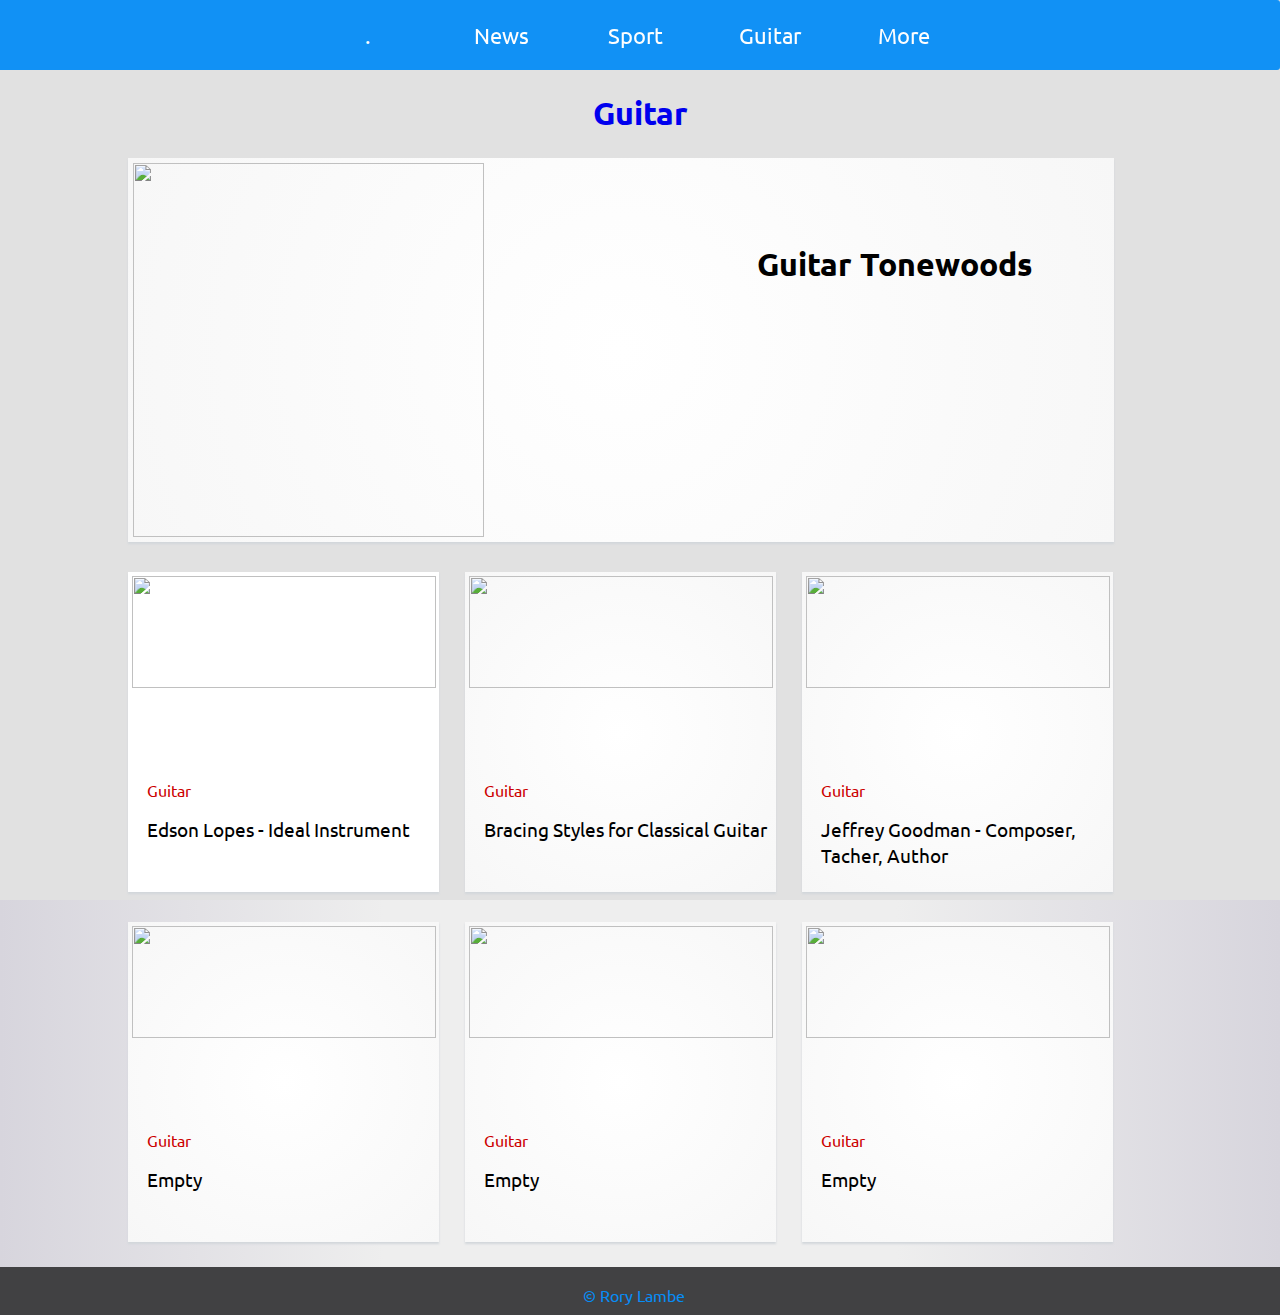
==== commit cb79d535: "Update main.guitar.html" ====
--- a/main.guitar.html
+++ b/main.guitar.html
@@ -87,34 +87,35 @@
 
     <div class="col-2">
       <a href="https://roryjl.github.io/edsonlopes.guitar.html"><img class="secimg" src="http://guitarbulgaria.com/Images_12/Kircho_B_s1.jpg"/>
-      <p class="f1sec"><a href="https://roryjl.github.io/main.guitar.html">Guitar<p><h3 class="sectxt"><a href="https://roryjl.github.io/edsonlopes.guitar.html">Edson Lopes</h3>
+      <p class="f1sec"><a href="https://roryjl.github.io/main.guitar.html">Guitar<p><h3 class="sectxt"><a href="https://roryjl.github.io/edsonlopes.guitar.html">Edson Lopes - Ideal Instrument</h3>
     </div>
 
     <div class="col-3">
       <a href="https://www.thisisclassicalguitar.com/bracing-styles-for-classical-guitars/"><img class="secimg" src="https://i.stack.imgur.com/tF1Us.gif"/>
-      <p class="f1sec"><a href="file:///Users/BrianLambe/Documents/Website%20iCloud%20Drive/main.guitar.html">Guitar<p><a href="https://www.thisisclassicalguitar.com/bracing-styles-for-classical-guitars/"><h3 class="sectxt">To do: Fan Bracing</h3>
+      <p class="f1sec"><a href="https://roryjl.github.io/main.guitar.html">Guitar<p><a href="https://www.thisisclassicalguitar.com/bracing-styles-for-classical-guitars/"><h3 class="sectxt">Bracing Styles for Classical Guitar</h3>
     </div>
 
     <div class="col-4">
-      <a href="#"><img class="secimg" src="#"/>
-      <p class="f1sec"><a href="file:///Users/BrianLambe/Documents/Website%20iCloud%20Drive/main.guitar.html">Guitar<p><a href="#"><h3 class="sectxt">Empty</h3>
+      <a href="https://roryjl.github.io/jeffreygoodman.guitar.html"><img class="secimg" src="https://i.ytimg.com/vi/leVMNnRxTSE/maxresdefault.jpg"/>
+      <p class="f1sec"><a href="https://roryjl.github.io/main.guitar.html">Guitar<p><a href="#"><h3 class="sectxt">Jeffrey Goodman - Composer, Tacher, Author</h3>
     </div>
 
     <div class="col-5">
       <a href="#"><img class="secimg" src="#"/>
-      <p class="f1sec"><a href="file:///Users/BrianLambe/Documents/Website%20iCloud%20Drive/main.guitar.html">Guitar<p><a href="#"><h3 class="sectxt">Empty</h3>
+      <p class="f1sec"><a href="https://roryjl.github.io/main.guitar.html">Guitar<p><a href="#"><h3 class="sectxt">Empty</h3>
     </div>
 
     <div class="col-6">
       <a href="#"><img class="secimg" src="#"/>
-      <p class="f1sec"><a href="file:///Users/BrianLambe/Documents/Website%20iCloud%20Drive/main.guitar.html">Guitar<p><a href="#"><h3 class="sectxt">Empty</h3>
+      <p class="f1sec"><a href="https://roryjl.github.io/main.guitar.html">Guitar<p><a href="#"><h3 class="sectxt">Empty</h3>
     </div>
 
     <div class="col-7">
       <a href="#"><img class="secimg" src="#"/>
-      <p class="f1sec"><a href="file:///Users/BrianLambe/Documents/Website%20iCloud%20Drive/main.guitar.html">Guitar<p><a href="#"><h3 class="sectxt">Empty</h3>
+      <p class="f1sec"><a href="https://roryjl.github.io/main.guitar.html">Guitar<p><a href="#"><h3 class="sectxt">Empty</h3>
     </div>
 
+<script src="applenav.js"></script>
 </body>
 
 <div class="footer">
--- a/sec-responsive.css
+++ b/sec-responsive.css
@@ -1,4 +1,6 @@
-/*DIFFERENCE between sec-responsive.css and applenav.responsive.css is no sticky (position:relative for z-index) (.topnav??? mybe already there) and h1.sectionhead css added, h1.sectionhead {margin-top: -5rem; at 855px, margin-top col-1 removed. Margin-top: 0; added to col-1 at 855px*/
+/*DIFFERENCE between sec-responsive.css and applenav.responsive.css is no sticky (position:relative for z-index) .topnav (i think i got rid of sticky nav cause its now 'fixed'),  and h1.sectionhead css added, h1.sectionhead {margin-top: -5(3)rem; at 855px, margin-top col-1 removed. Margin-top: 0; added to col-1 at 885px*/
+
+/*img in nav required to be saved in same folder as other files (rsign/png)*/
 
 /*start of mobile nav*/
 
@@ -327,7 +329,7 @@
 .topnav {  /*main nav positioning*/
   margin-left: -0.7%;
   width: 100.7%;
-  position: relative; /*for sticky navbar*/
+  position: relative; /*for sticky navbar removed*/
   opacity: 0.95;
   z-index: 999; /*fixes issue where dropdown appeared under image while image was hovered(zoomed-in)*/
   margin-top: 0; /*fixes issue of main nav going too far up*/
@@ -335,7 +337,7 @@
 
 @media screen and (max-width: 885px) {
   .topnav {
-  visibility: hidden;
+  display: none;
  }
 }
 
@@ -624,9 +626,9 @@
   color: #3ea447;
 }
 
-@media only screen and (max-width: 855px) {
+@media only screen and (max-width: 885px) {
     h1.sectionhead {
-       margin-top: -5rem;
+       padding-top: 3rem; /*use padding not margin*/
     }
 }
 
@@ -678,6 +680,7 @@
 * {
     box-sizing: border-box;
 }
+
 
 .row::after {
     content: "";
@@ -700,6 +703,7 @@
   overflow: hidden;
   box-shadow: 0px 2px 2px 0px #d2d7db;
   padding: 0.4%; /*to make img fit full div side, universal selector gives padding automatically*/
+  /*margin-top: 6em; /*for sticky navbar*/
 }
 
 .col-1:hover {
@@ -732,7 +736,7 @@
 
 @media only screen and (max-width: 885px) {
     .col-1 {
-       margin-top: 4.5em; /*makes mobile nav margin same as desktop nav's*/
+       margin-top: 0em; /*makes mobile nav margin same as desktop nav's (4.5)*/
     }
 }
 
@@ -747,7 +751,6 @@
     /*hides dropdown when in mobile view*/
     .col-1 {
        height: 80%; /*jw 40%*/
-       margin-top: 0;
     }
 }
 
